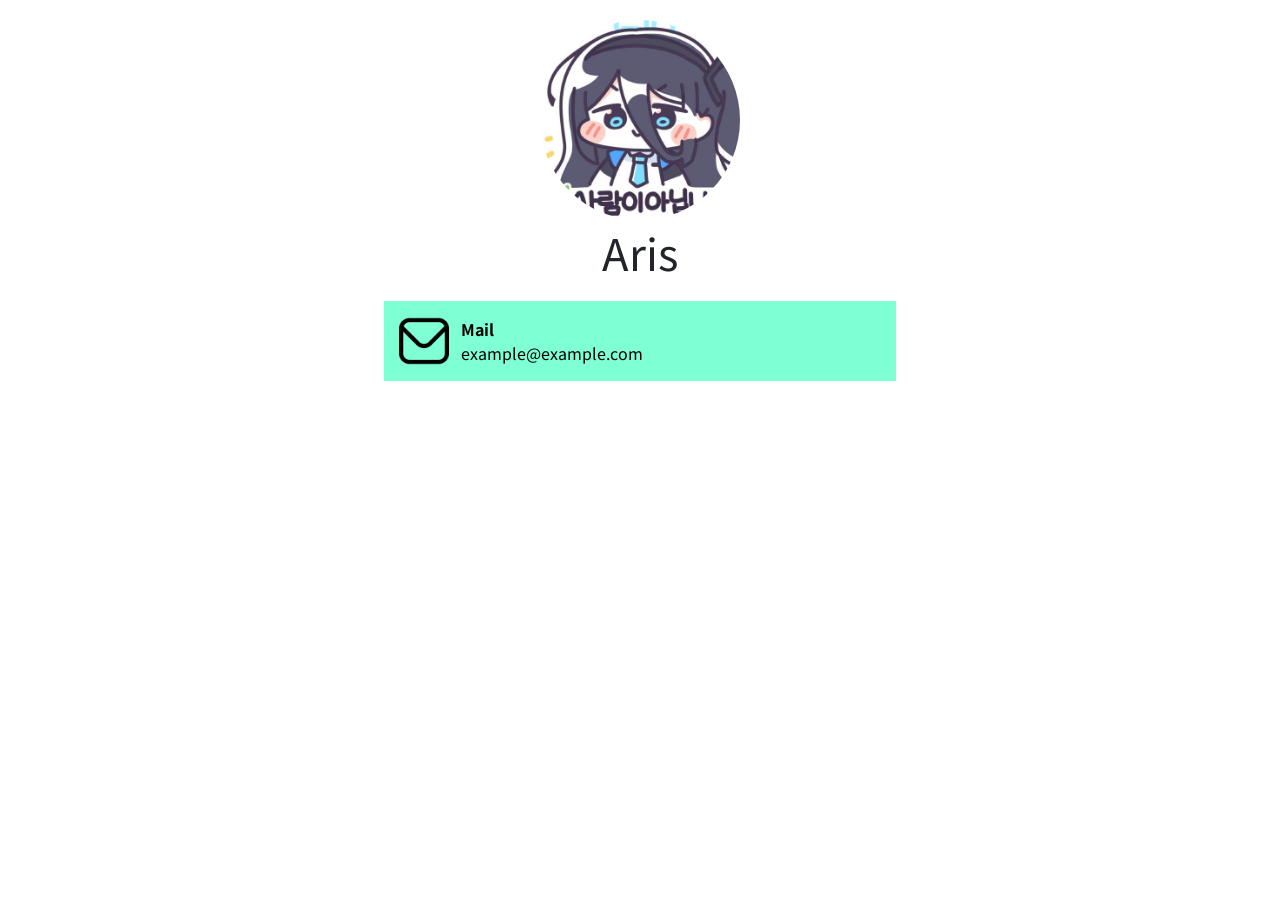
==== index.html @ c97fc9fb "Make website" ====
<head>
  <meta charset="utf-8" name="viewport" content="width=device-width, initial-scale=1.0">
  <title>Profile</title>
  <link rel="stylesheet" type="text/css" href="style.css">
  <link href="bootstrap.min.css" rel="stylesheet">
  <script src="bootstrap.min.js"></script>     
</head>
<body class="main">
  <div class="profile center">
    <img src="./img/aris.jpeg" class="radius_profile" />
    <p id="nickname">Aris</p>
  </div>
  <div class="b1 center">
    <a href="mailto:@.com">
      <div class="div_icon div_profile">
        <img src="img/icon-envelope.png" class="icon">
      </div>
      <div class="div_username div_profile">
        <ul class="username">
          <li><b>Mail</b></li>
          <li>example@example.com</li>
        </ul>
      </div>
    </a>
  </div>
</body>
---- style.css ----
@import url(https://fonts.googleapis.com/css?family=Noto+Sans+KR&display=swap);
    .main{
        width: 100%;
        height: 100%;
        border-collapse: separate;
        border-spacing: 0 10px;
        position: relative;
        z-index: 1;
        font-family: 'Noto Sans KR', sans-serif;
    }
    .main::after{
        width: 100%;
        height: 100%;
        content: "";
        background-size: cover;
        background-color: white;
        background-position: center;
        position: fixed;
        top: 0;
        left: 0;
        z-index: -1;
        opacity: 0.8;
    }
    #content{
        font-size: calc(2vw + 18px); 
        text-shadow: -2px 0 white, 0 2px white, 2px 0 white, 0 -2px white;
    }
    #goto{
        font-size: calc(1.2vw + 18px); 
        text-shadow: -2px 0 white, 0 2px white, 2px 0 white, 0 -2px white;
    }
    a#site{
        text-decoration:none;
    }
    a#site:hover{
        text-decoration:underline;
    }
    .center{
        margin:0 auto;
    }
    body {
        margin-top: 0px;
        margin-left: 0px;
        margin-bottom: 0px;
        margin-right: 0px;
    }
    .profile{
        width: 300px;
        text-align: center;
        margin-top: 20px;
    }
    .radius_profile{
        border-radius: 50%;
        width: 200px;
    }
    #nickname{
        font-family: "Noto Sans KR";
        font-size: calc(2vw + 18px);
        text-align: center;
    }
    .b1{
        width: 80%;
        max-width: 512px;
        height: 80px;
        background-color: aquamarine;
        position: relative;
        margin-bottom: 5px;
    }
    .b1 a{
        text-decoration-line: none;
        width: 100%;
        height: 80px;
        position: absolute;
        top: 50%;
        transform: translate(0, -50%);
    }
    .icon{  
        width: 50px;
        height: auto;
        margin-left: 5px;
    }
    .div_icon{
        float:left;
        width: 60px;
        position: absolute;
        top: 50%;
        margin-left: 5px;
        transform: translate(0, -50%);
    }
    .div_profile{
        margin-left: 10px;
    }
    .username{
        position: absolute;
        top: 50%;
        margin-left: 35px;
        transform: translate(0, -50%);
        font-family: 'Noto Sans KR', sans-serif;
        color: black;
    }
    ul, ol {
        list-style: none;
    }
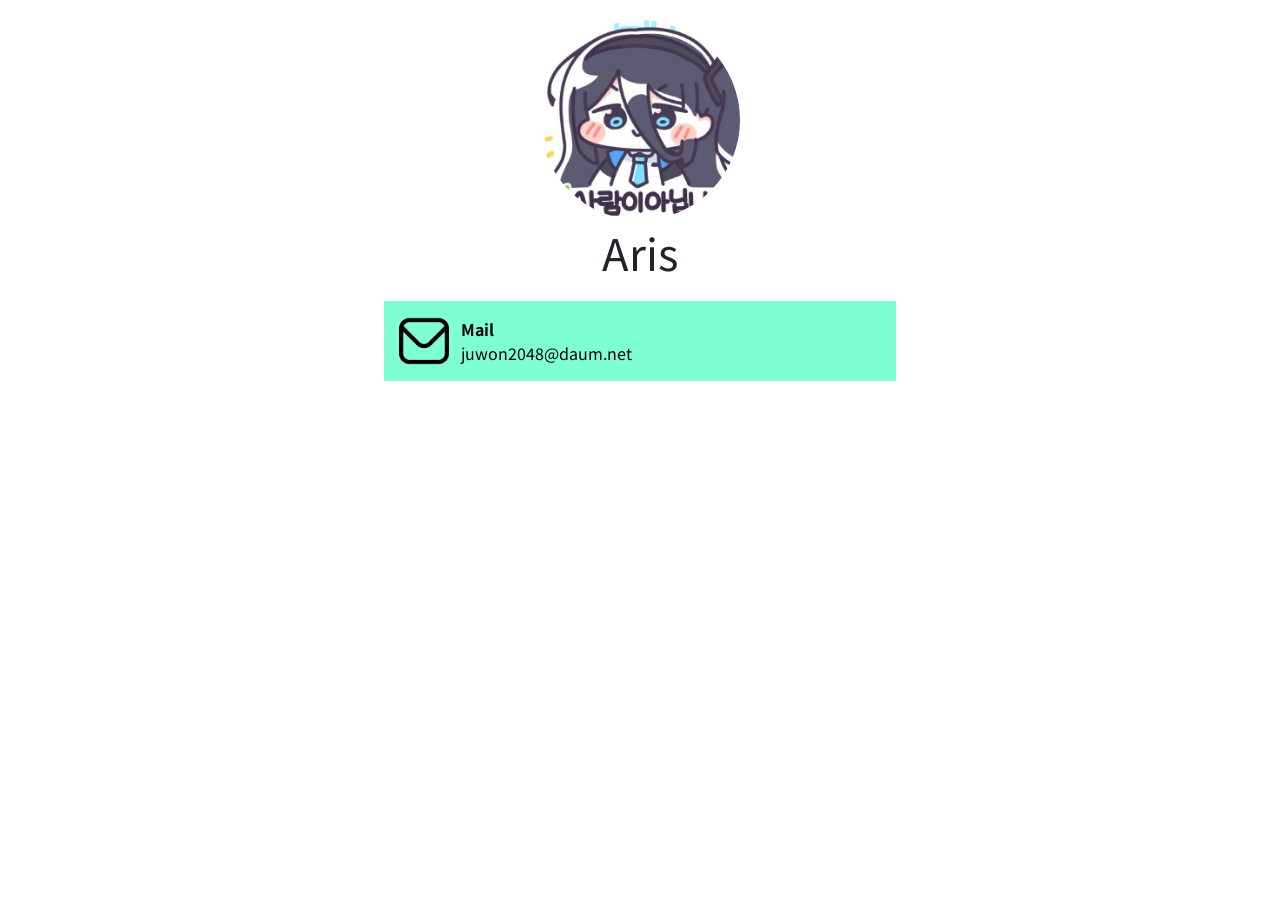
==== commit 6a9455f2: "fix: replace placeholder address with actual contact address" ====
--- a/index.html
+++ b/index.html
@@ -18,7 +18,7 @@
       <div class="div_username div_profile">
         <ul class="username">
           <li><b>Mail</b></li>
-          <li>example@example.com</li>
+          <li>juwon2048@daum.net</li>
         </ul>
       </div>
     </a>
